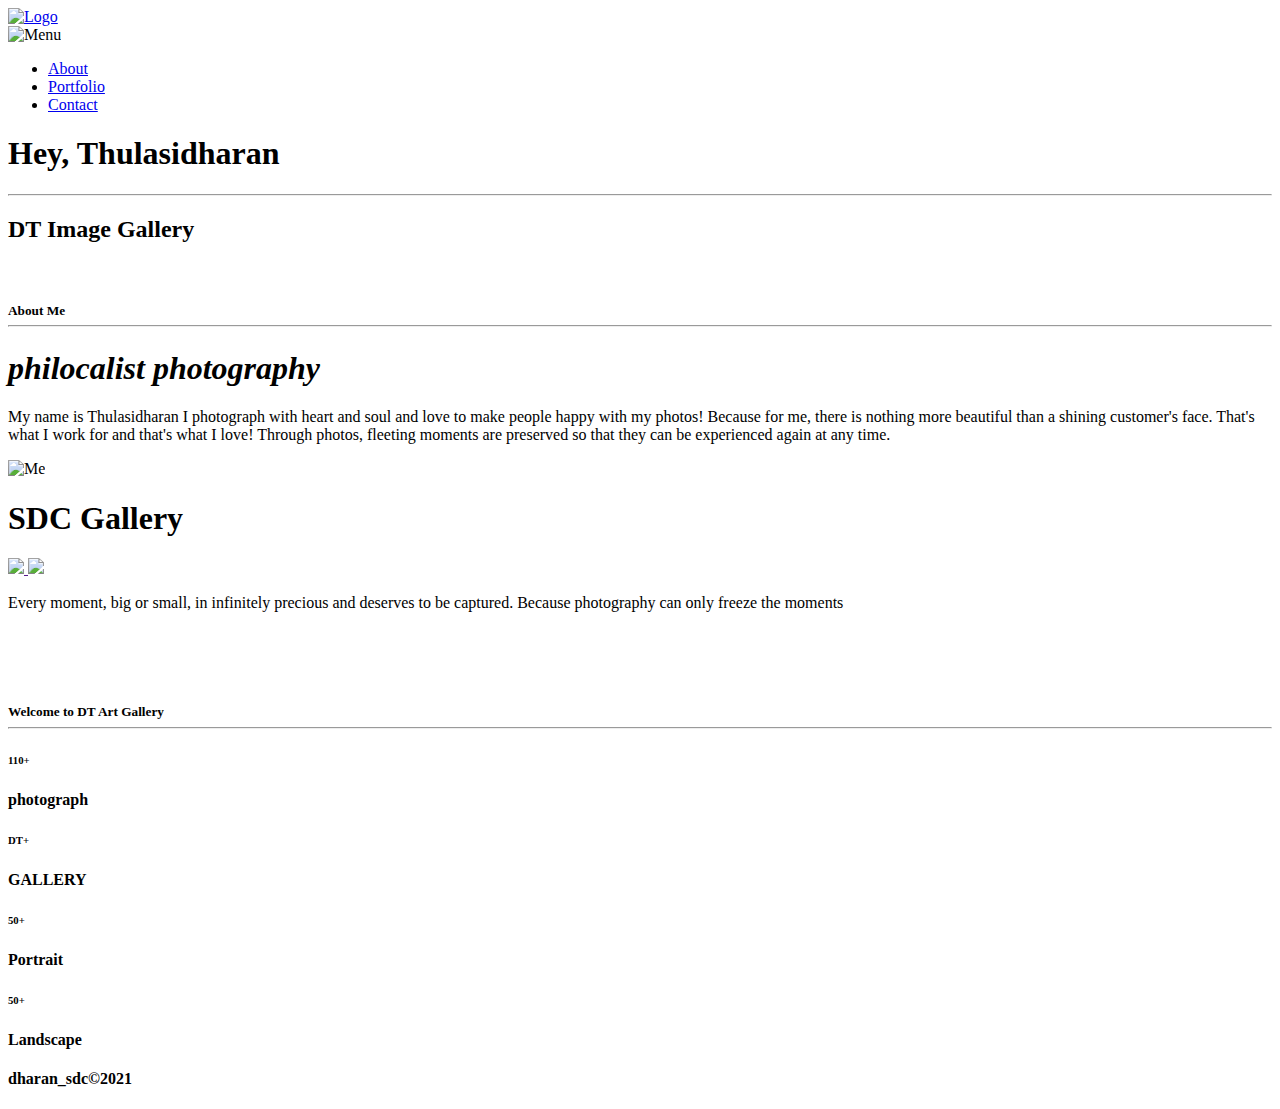
==== index.html @ d00b8825 "index for About" ====
<!-- 
  Author : Elias Abdurrahman
  Date   : March 3 2019

  @codingWithElias
  ---------------------
  youtube.com/codingWithElias
  fb.me/codingWithElias
  t.me/codingWithElias
 -->
<!DOCTYPE html>
<html lang="en">

<head>
  <title>ABOUT ME</title>
  <meta charset="utf-8">
  <meta name="viewport" content="width=device-width, initial-scale=1">
  <meta name="author" content="Elias Abdurrahman">
  <link rel="stylesheet" href="css/style.css">
  <link rel="icon" href="logo.png">
</head>

<body id="body">
  <div class="container">
    <nav class="main-nav" id="mainNav">
      <div class="nav-logo">
        <!-- <h2><a href="#">< YOUR LOGO ></a></h2> -->
        <div class="img-logo">
          <a href="index.html">
            <img src="img/logo.png" alt="Logo">
          </a>
        </div>
        <img src="img/svg/menu.svg" id="mainMenu" alt="Menu">
      </div>
      <ul class="nav-links" id="mainLink">
        <li class="active"><a href="index.html">About</a></li>
        <li><a href="portfolio.html">Portfolio</a></li>
        <li><a href="contact.html">Contact</a></li>
      </ul>
    </nav>

    <header class="main-banner-about">
      <div class="overl"></div>
      <div class="title">
        <h1>Hey, Thulasidharan</h1>
        <hr class="hr">
        <h2>DT Image Gallery</h2>
      </div>
    </header>
    <!-- About  Link-->
    <div id="about"></div><br>
    <section class="main-section-about">
      <h5 class="title-txt">About Me
        <hr>
      </h5>
      <div class="about-me">
        <div class="about">
          <h1><em>philocalist photography</em></h1>
          <p>My name is Thulasidharan I photograph with heart and soul and love to make people happy with my photos!
            Because for me, there is nothing more beautiful than a shining customer's face. That's what I work for and
            that's what I love!
            Through photos, fleeting moments are preserved so that they can be experienced again at any time.</p>
        </div>

        <div class="info">
          <div class="about-info">
            <div class="my-image"></div>
            <img src="img/Picsart_23-08-16_23-15-52-034.jpg" alt="Me" class="me">
          </div>
          <h1>SDC Gallery</h1>
          <div class="social">
            <a href="">
              <img src="img/social/facebook.png">
            </a>
            <!-- <a href="">
              <img src="img/social/twitter.png">
            </a>
            <a href="">
              <img src="img/social/pinterest.png">
            </a> -->
            <a href="">
              <img src="img/social/instagram.png">
            </a>
          </div>
          <p>Every moment, big or small, in infinitely precious and deserves to be captured. Because photography can
            only freeze the moments<!--photos are memories
            - and what could be better than memories?--></p>
        </div>
      </div><br><br><br>
      <h5 class="title-txt">Welcome to DT Art Gallery
        <hr>
      </h5>

      <!-- <div class="list">
        <div class="list-item">
          <h2>Photography</h2>
          <div class="progress-bar">
            <div class="progress-val pv-95">95%</div>
          </div>
        </div>
        <div class="list-item">
          <h2>Photoshop</h2>
          <div class="progress-bar">
            <div class="progress-val pv-90">90%</div>
          </div>
        </div>
        <div class="list-item">
          <h2>Design</h2>
          <div class="progress-bar">
            <div class="progress-val pv-75">75%</div>
          </div>
        </div>
      </div>-->

      <div class="list-two">
        <div class="list-item">
          <h6>110+</h6>
          <h4>photograph</h4>
        </div>

        <div class="list-item">
          <h6>DT+</h6>
          <h4>GALLERY</h4>
        </div>

        <div class="list-item">
          <h6>50+</h6>
          <h4>Portrait</h4>
        </div>

        <div class="list-item">
          <h6>50+</h6>
          <h4>Landscape</h4>
        </div>
      </div>
    </section>
    <div class="some-margin"></div>
    <footer class="main-footer">
      <h4>dharan_sdc&copy;2021</h4>
    </footer>
  </div>
  <script src="js/jquery.min.js"></script>
  <script src="js/app.js"></script>
</body>

</html>
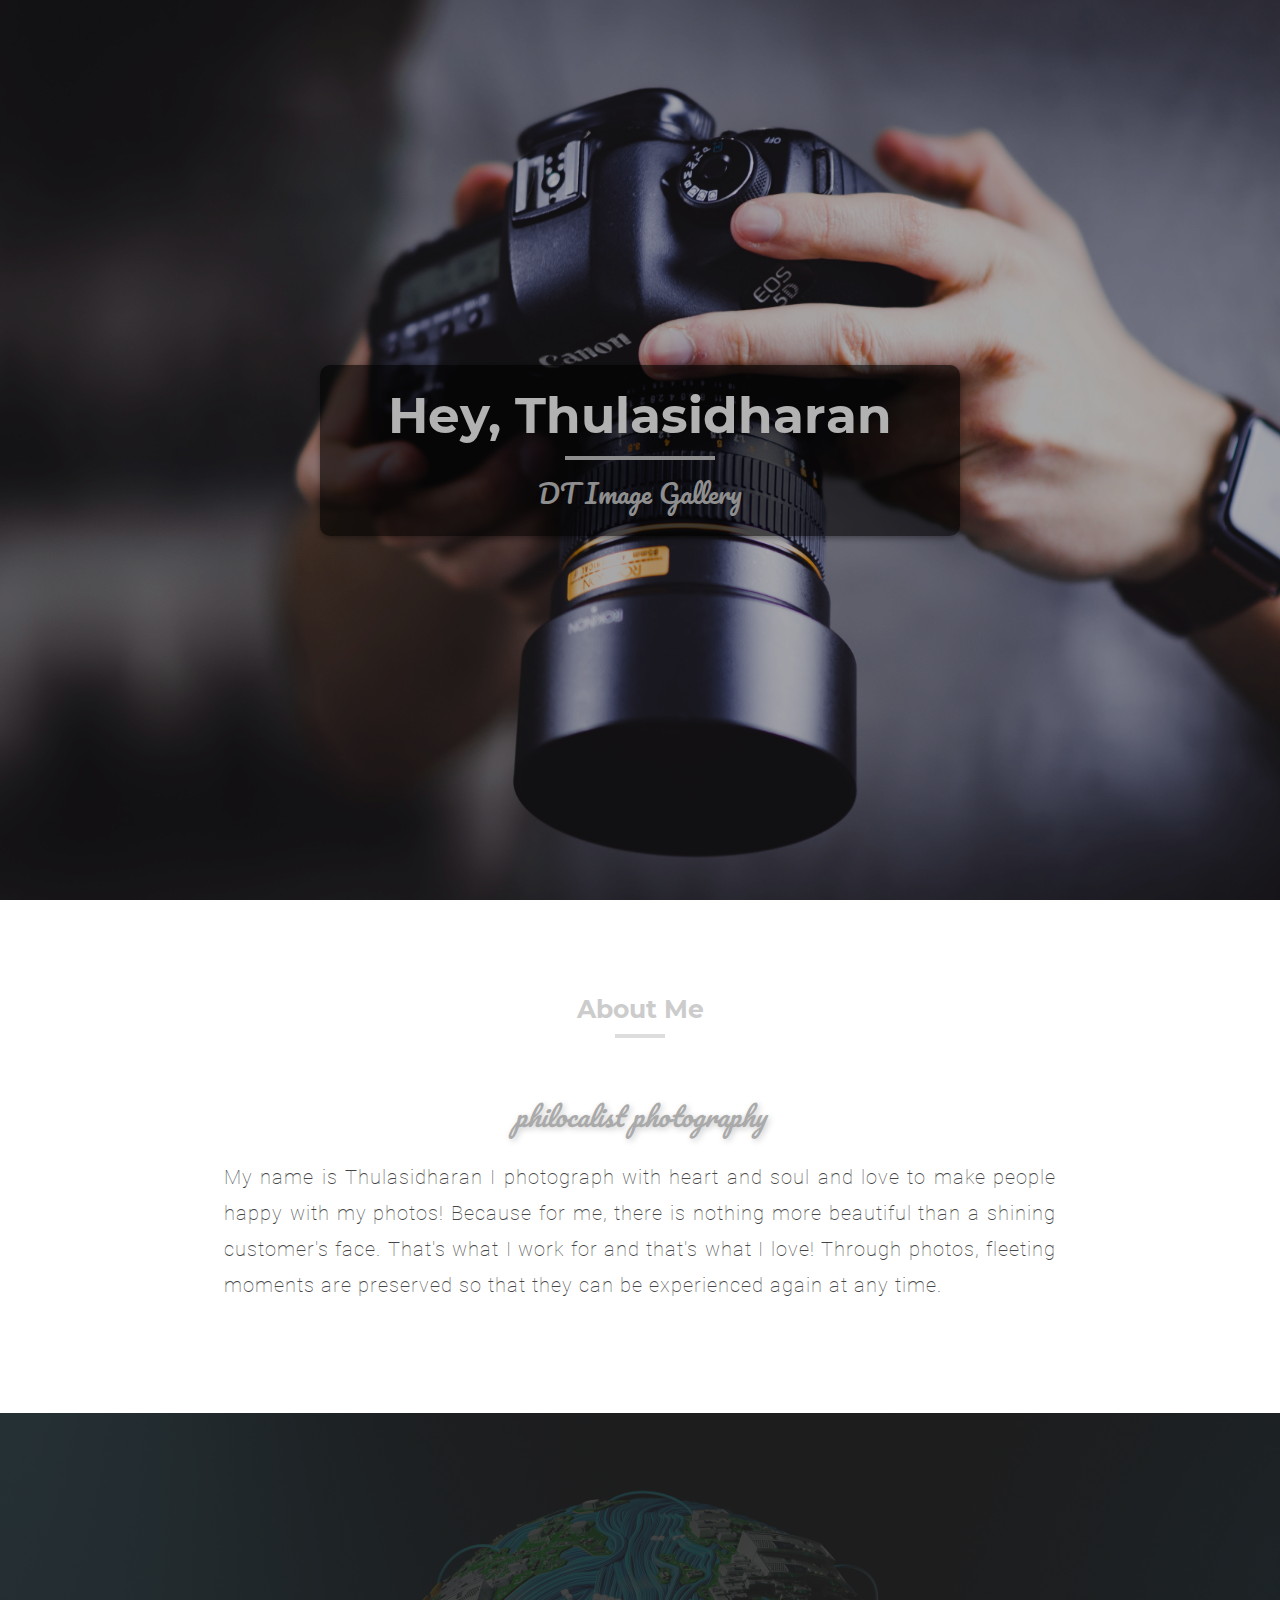
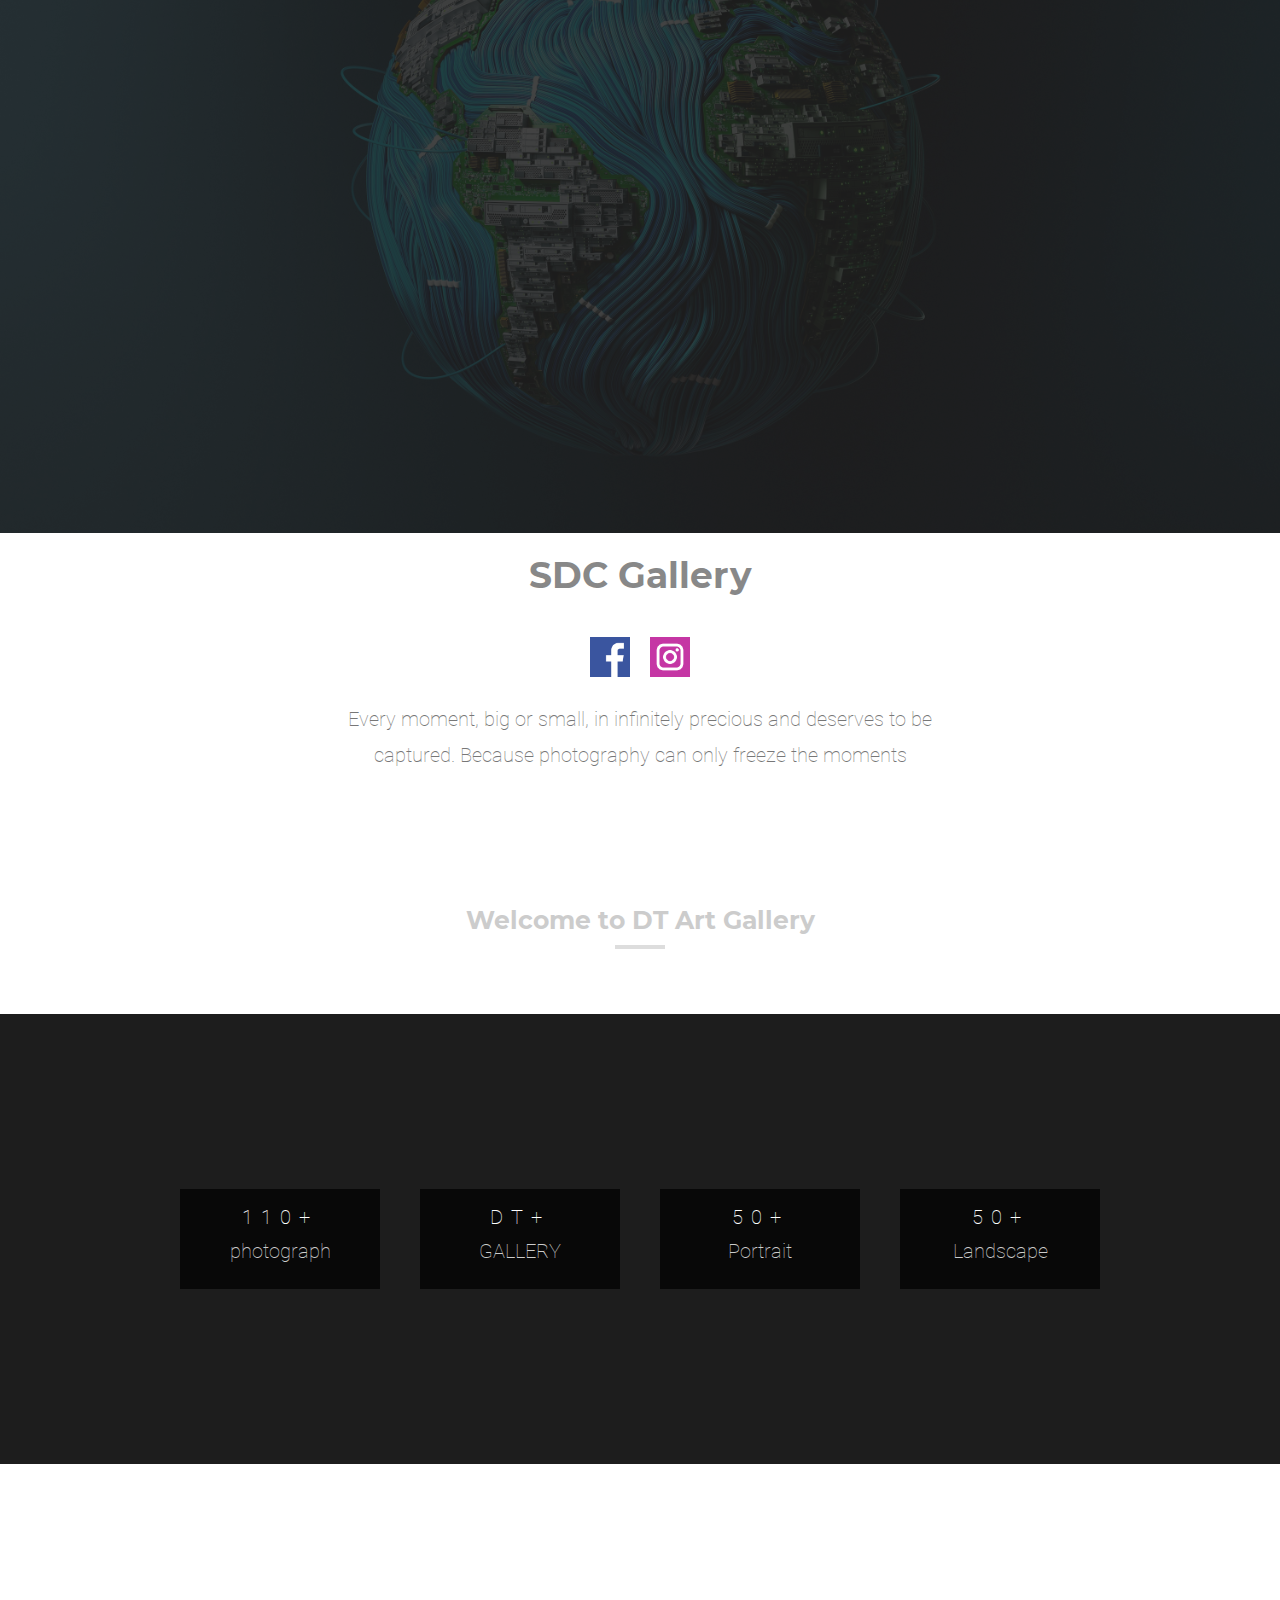
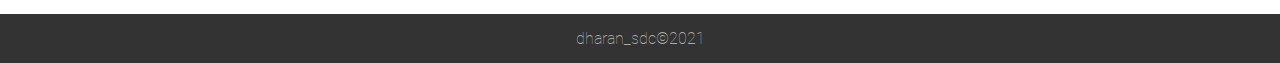
==== commit 19b0e1d5: "Changed something" ====
--- a/index.html
+++ b/index.html
@@ -1,13 +1,3 @@
-<!-- 
-  Author : Elias Abdurrahman
-  Date   : March 3 2019
-
-  @codingWithElias
-  ---------------------
-  youtube.com/codingWithElias
-  fb.me/codingWithElias
-  t.me/codingWithElias
- -->
 <!DOCTYPE html>
 <html lang="en">
 
--- a/css/style.css
+++ b/css/style.css
@@ -0,0 +1,1169 @@
+/*  
+  Author : Elias Abdurrahman
+  Date   : March 3 2019
+
+  @codingWithElias
+  ---------------------
+  youtube.com/codingWithElias
+  fb.me/codingWithElias
+  t.me/codingWithElias
+*/
+
+
+* {
+  padding: 0px;
+  margin: 0px;
+  -webkit-box-sizing: border-box;
+  box-sizing: border-box;
+}
+
+body {
+  padding: 0px;
+  margin: 0px;
+  font-family: 'Roboto', sans-serif;
+}
+
+@font-face {
+  font-family: "Montserrat";
+  src: url("../fonts/custom/Montserrat-Bold.ttf");
+}
+
+@font-face {
+  font-family: "Pacifico";
+  src: url("../fonts/custom/Pacifico-Regular.ttf");
+}
+
+@font-face {
+  font-family: "Roboto";
+  src: url("../fonts/custom/Roboto-Thin.ttf");
+}
+
+
+.main-nav {
+  display: none;
+  width: 100%;
+  position: fixed;
+  top: 0px;
+  background: transparent;
+  color: #eee;
+  z-index: 100;
+}
+
+.main-nav .nav-logo {
+  display: -webkit-box;
+  display: -ms-flexbox;
+  display: flex;
+  -webkit-box-align: center;
+  -ms-flex-align: center;
+  align-items: center;
+}
+
+@media (min-width: 992px) {
+  .main-nav .nav-logo {
+    margin-left: 140px;
+  }
+}
+
+.main-nav .nav-logo .img-logo {
+  -webkit-box-flex: 1;
+  -ms-flex: 1;
+  flex: 1;
+  padding: 5px;
+  padding-left: 15px;
+}
+
+.main-nav .nav-logo .img-logo img {
+  width: 40px;
+  max-height: 40px;
+}
+
+@media (min-width: 992px) {
+  .main-nav .nav-logo .img-logo {
+    padding-left: 5px;
+  }
+}
+
+.main-nav .nav-logo h2 {
+  -webkit-box-flex: 1;
+  -ms-flex: 1;
+  flex: 1;
+  padding: 15px;
+}
+
+.main-nav .nav-logo h2 a {
+  font-size: 20px;
+  font-family: 'Roboto', sans-serif;
+  text-decoration: none;
+  font-weight: 100;
+  color: #555;
+}
+
+.main-nav .nav-logo h2 a:hover {
+  color: #0088FF;
+}
+
+@media (min-width: 992px) {
+  .main-nav .nav-logo h2 a {
+    font-size: 25px;
+    color: #ccc;
+  }
+}
+
+.main-nav .nav-logo #mainMenu {
+  width: 30px;
+  height: 30px;
+  margin: 0px 10px;
+  display: block;
+  cursor: pointer;
+}
+
+.main-nav .nav-logo #mainMenu:hover {
+  opacity: .3;
+}
+
+@media (min-width: 768px) {
+  .main-nav .nav-logo #mainMenu {
+    display: none;
+  }
+}
+
+@media (min-width: 768px) {
+  .main-nav .nav-logo {
+    float: left;
+  }
+}
+
+.main-nav .nav-links {
+  background: #fff;
+  display: none;
+  border-top: 1px solid #eee;
+}
+
+@media (min-width: 992px) {
+  .main-nav .nav-links {
+    margin-right: 100px;
+  }
+}
+
+.main-nav .nav-links li {
+  list-style: none;
+  text-align: center;
+}
+
+.main-nav .nav-links li a {
+  display: block;
+  padding: 17px;
+  text-decoration: none;
+  font-family: 'Montserrat', sans-serif;
+  color: #888;
+  font-size: 13px;
+  text-transform: uppercase;
+  font-weight: 400;
+}
+
+.main-nav .nav-links li a:hover {
+  color: #0088FF;
+}
+
+@media (min-width: 768px) {
+  .main-nav .nav-links li a {
+    display: inline-block;
+    color: #888;
+  }
+}
+
+@media (min-width: 768px) {
+  .main-nav .nav-links li {
+    -webkit-box-sizing: border-box;
+    box-sizing: border-box;
+    display: inline-block;
+  }
+}
+
+@media (min-width: 768px) {
+  .main-nav .nav-links {
+    /* float: right; */
+    display: inline-block;
+    background: transparent;
+  }
+}
+
+.main-nav .active a {
+  color: #0088FF !important;
+}
+
+.on-scroll {
+  background: #fff !important;
+  -webkit-box-shadow: 0 2px 5px 0 rgba(0, 0, 0, 0.2), 0 2px 7px 0 rgba(0, 0, 0, 0.19);
+  box-shadow: 0 2px 5px 0 rgba(0, 0, 0, 0.2), 0 2px 7px 0 rgba(0, 0, 0, 0.19);
+}
+
+.on-scroll .nav-logo h2 a {
+  color: #333;
+}
+
+.on-scroll .nav-logo i {
+  color: #333;
+}
+
+.main-banner-about {
+  display: -webkit-box;
+  display: -ms-flexbox;
+  display: flex;
+  -webkit-box-pack: center;
+  -ms-flex-pack: center;
+  justify-content: center;
+  -webkit-box-orient: vertical;
+  -webkit-box-direction: normal;
+  -ms-flex-direction: column;
+  flex-direction: column;
+  -webkit-box-align: center;
+  -ms-flex-align: center;
+  align-items: center;
+  background: url("../img/home-bg-1.jpg") #1D1D1D;
+  background-size: cover;
+  background-position: center;
+  max-height: 400px;
+  height: 100vh;
+  position: relative;
+}
+
+@media (min-width: 768px) {
+  .main-banner-about {
+    max-height: none;
+    background-attachment: fixed;
+  }
+}
+
+.main-banner-about .title {
+  background: rgba(0, 0, 0, 0.6);
+  padding: 20px 30px;
+  -webkit-box-shadow: 0 2px 5px 0 rgba(0, 0, 0, 0.2), 0 2px 7px 0 rgba(0, 0, 0, 0.19);
+  box-shadow: 0 2px 5px 0 rgba(0, 0, 0, 0.2), 0 2px 7px 0 rgba(0, 0, 0, 0.19);
+  border-radius: 10px;
+  width: 90%;
+}
+
+@media (min-width: 768px) {
+  .main-banner-about .title {
+    width: 60%;
+  }
+}
+
+@media (min-width: 992px) {
+  .main-banner-about .title {
+    width: 50%;
+  }
+}
+
+.main-banner-about .title hr {
+  border: 2px solid #ccc;
+  width: 150px;
+  margin: 10px auto;
+}
+
+.main-banner-about h1 {
+  font-family: 'Montserrat', sans-serif;
+  color: #fff;
+  font-size: 30px;
+  text-align: center;
+  font-weight: 700;
+}
+
+@media (min-width: 768px) {
+  .main-banner-about h1 {
+    font-size: 50px;
+  }
+}
+
+.main-banner-about h2 {
+  font-family: 'Pacifico', cursive;
+  color: #ccc;
+  text-align: center;
+  font-size: 22px;
+  font-weight: 300;
+}
+
+@media (min-width: 768px) {
+  .main-banner-about h2 {
+    font-size: 26px;
+  }
+}
+
+.main-banner-about .overl {
+  position: absolute;
+  left: 0;
+  right: 0;
+  bottom: 0;
+  width: 100%;
+  height: 100%;
+  background: #000;
+  opacity: .3;
+}
+
+.main-section-about::after {
+  content: "";
+  clear: both;
+  display: block;
+}
+
+.main-section-about .title-txt {
+  margin-top: 10px;
+  font-family: 'Montserrat', sans-serif;
+  color: #ccc;
+  font-size: 25px;
+  text-align: center;
+  padding: 15px;
+  margin-top: 60px;
+  font-weight: 700px;
+}
+
+.main-section-about .title-txt hr {
+  border: 2px solid #ddd;
+  width: 50px;
+  margin: 10px auto;
+}
+
+.main-section-about .about {
+  padding: 20px 0px;
+  padding-bottom: 100px;
+}
+
+.main-section-about .about h1 {
+  font-family: 'Pacifico', cursive;
+  text-shadow: 2px 2px 6px #ccc;
+  color: #aaa;
+  font-size: 26px;
+  text-align: center;
+  font-style: italic;
+  width: 90%;
+  margin: 0px auto;
+  padding: 10px 5px;
+  font-weight: 100;
+}
+
+.main-section-about .about p {
+  width: 90%;
+  margin: 0px auto;
+  font-size: 20px;
+  line-height: 1.8em;
+  font-family: 'Roboto', sans-serif;
+  color: #444;
+  padding: 10px 5%;
+  font-weight: 100;
+}
+
+@media (min-width: 768px) {
+  .main-section-about .about p {
+    text-align: justify;
+    letter-spacing: 1px;
+  }
+}
+
+@media (min-width: 992px) {
+  .main-section-about .about p {
+    width: 75%;
+  }
+}
+
+.main-section-about .info .about-info {
+  width: 100%;
+  background: #222;
+  position: relative;
+}
+
+.main-section-about .info .my-image {
+  background: url("../img/techWorld.jpg") #eee;
+  background-size: cover;
+  background-position: center;
+  width: 100%;
+  min-height: 400px;
+  opacity: 1;
+}
+
+@media (min-width: 768px) {
+  .main-section-about .info .my-image {
+    max-height: none;
+    height: 70vh;
+  }
+}
+
+@media (min-width: 992px) {
+  .main-section-about .info .my-image {
+    opacity: .15;
+    max-height: none;
+    height: 80vh;
+  }
+}
+
+.main-section-about .info .me {
+  display: none;
+  width: 400px;
+  height: 400px;
+  position: absolute;
+  top: 50%;
+  left: 50%;
+  -webkit-transform: translate(-50%, -50%);
+  -ms-transform: translate(-50%, -50%);
+  transform: translate(-50%, -50%);
+  border-radius: 50%;
+}
+
+@media (min-width: 992px) {
+  .main-section-about .info .me {
+    display: block;
+  }
+}
+
+.main-section-about .info h1 {
+  font-family: 'Montserrat', sans-serif;
+  color: #888;
+  font-size: 36px;
+  font-weight: 700;
+  text-align: center;
+  padding: 20px 5px;
+}
+
+.main-section-about .info p {
+  text-align: center;
+  width: 90%;
+  margin: 0px auto;
+  font-size: 20px;
+  line-height: 1.8em;
+  font-family: 'Roboto', sans-serif;
+  color: #777;
+  padding: 0px 5%;
+}
+
+@media (min-width: 768px) {
+  .main-section-about .info p {
+    width: 760px;
+  }
+}
+
+.main-section-about .info .social {
+  display: -webkit-box;
+  display: -ms-flexbox;
+  display: flex;
+  -webkit-box-pack: center;
+  -ms-flex-pack: center;
+  justify-content: center;
+  margin: 20px 0px;
+}
+
+.main-section-about .info .social a {
+  display: block;
+  text-decoration: none;
+  margin: 0px 10px;
+  background: #fff;
+}
+
+.main-section-about .info .social a img {
+  width: 40px;
+}
+
+.main-section-about .info .social a:hover {
+  opacity: .7;
+  -webkit-transform: scale(1.1);
+  -ms-transform: scale(1.1);
+  transform: scale(1.1);
+}
+
+.main-section-about .list {
+  display: -webkit-box;
+  display: -ms-flexbox;
+  display: flex;
+  -webkit-box-orient: vertical;
+  -webkit-box-direction: normal;
+  -ms-flex-direction: column;
+  flex-direction: column;
+}
+
+.main-section-about .list .list-item {
+  margin: 20px 0px;
+}
+
+@media (min-width: 992px) {
+  .main-section-about .list .list-item {
+    width: 80%;
+    margin: 20px auto;
+  }
+}
+
+
+
+.main-section-about .list .list-item h2 {
+  color: #555;
+  padding: 10px 0px;
+  width: 90%;
+  margin: 0px auto;
+  font-family: 'Roboto', sans-serif;
+  font-weight: 100;
+  letter-spacing: 8px;
+  font-size: 17px;
+  font-weight: 200;
+}
+
+.main-section-about .list .list-item .progress-bar {
+  width: 90%;
+  height: 30px;
+  background: #F1F1F1;
+  margin: 0px auto;
+}
+
+.main-section-about .list .list-item .progress-bar .progress-val {
+  background: #777;
+  height: 100%;
+  line-height: 30px;
+  text-align: center;
+  color: #eee;
+  font-family: 'Roboto', sans-serif;
+  font-weight: 300;
+}
+
+.main-section-about .list .list-item .progress-bar .pv-25 {
+  width: 25%;
+}
+
+.main-section-about .list .list-item .progress-bar .pv-50 {
+  width: 50%;
+}
+
+.main-section-about .list .list-item .progress-bar .pv-75 {
+  width: 75%;
+}
+
+.main-section-about .list .list-item .progress-bar .pv-80 {
+  width: 80%;
+}
+
+.main-section-about .list .list-item .progress-bar .pv-85 {
+  width: 85%;
+}
+
+.main-section-about .list .list-item .progress-bar .pv-90 {
+  width: 90%;
+}
+
+.main-section-about .list .list-item .progress-bar .pv-95 {
+  width: 95%;
+}
+
+.main-section-about .list .list-item .progress-bar .pv-99 {
+  width: 99%;
+}
+
+.main-section-about .list-two {
+  background: url("../img/Picsart_23-10-15_18-58-16-641-01.jpeg") #1D1D1D;
+  background-size: cover;
+  background-position: center;
+  width: 100%;
+  min-height: 400px;
+  padding: 10px 0px;
+  margin: 40px 0px;
+}
+
+@media (min-width: 768px) {
+  .main-section-about .list-two {
+    max-height: none;
+    height: 50vh;
+    display: -webkit-box;
+    display: -ms-flexbox;
+    display: flex;
+    -ms-flex-wrap: wrap;
+    flex-wrap: wrap;
+    -webkit-box-pack: center;
+    -ms-flex-pack: center;
+    justify-content: center;
+    -webkit-box-align: center;
+    -ms-flex-align: center;
+    align-items: center;
+    background-attachment: fixed;
+  }
+}
+
+.main-section-about .list-two .list-item {
+  background: rgba(0, 0, 0, 0.7);
+  text-align: center;
+  width: 200px;
+  height: 100px;
+  margin: 60px auto;
+  display: -webkit-box;
+  display: -ms-flexbox;
+  display: flex;
+  -webkit-box-pack: center;
+  -ms-flex-pack: center;
+  justify-content: center;
+  -webkit-box-align: center;
+  -ms-flex-align: center;
+  align-items: center;
+  -webkit-box-orient: vertical;
+  -webkit-box-direction: normal;
+  -ms-flex-direction: column;
+  flex-direction: column;
+}
+
+@media (min-width: 768px) {
+  .main-section-about .list-two .list-item {
+    width: 30%;
+    margin: 5% 10%;
+  }
+}
+
+@media (min-width: 992px) {
+  .main-section-about .list-two .list-item {
+    width: 200px;
+    margin: 20px;
+  }
+}
+
+.main-section-about .list-two .list-item h6 {
+  color: #fff;
+  font-family: 'Roboto', sans-serif;
+  font-weight: 100;
+  letter-spacing: 8px;
+  font-size: 20px;
+}
+
+.main-section-about .list-two .list-item h4 {
+  color: #ccc;
+  font-family: 'Roboto', sans-serif;
+  font-weight: 400;
+  font-size: 20px;
+  padding: 10px 0px;
+}
+
+.some-margin {
+  margin-top: 150px;
+}
+
+.main-banner-contact {
+  display: -webkit-box;
+  display: -ms-flexbox;
+  display: flex;
+  -webkit-box-pack: center;
+  -ms-flex-pack: center;
+  justify-content: center;
+  -webkit-box-orient: vertical;
+  -webkit-box-direction: normal;
+  -ms-flex-direction: column;
+  flex-direction: column;
+  -webkit-box-align: center;
+  -ms-flex-align: center;
+  align-items: center;
+  background: url("../img/Polish_20230705_202433413.jpg") #1D1D1D;
+  background-size: cover;
+  background-position: bottom;
+  max-height: 400px;
+  height: 50vh;
+  position: relative;
+}
+
+@media (min-width: 768px) {
+  .main-banner-contact {
+    max-height: none;
+    background-attachment: fixed;
+  }
+}
+
+.main-banner-contact .title {
+  background: rgba(0, 0, 0, 0.6);
+  padding: 20px 30px;
+  -webkit-box-shadow: 0 2px 5px 0 rgba(0, 0, 0, 0.2), 0 2px 7px 0 rgba(0, 0, 0, 0.19);
+  box-shadow: 0 2px 5px 0 rgba(0, 0, 0, 0.2), 0 2px 7px 0 rgba(0, 0, 0, 0.19);
+  border-radius: 10px;
+  z-index: 2;
+  width: 90%;
+}
+
+@media (min-width: 768px) {
+  .main-banner-contact .title {
+    width: 60%;
+  }
+}
+
+@media (min-width: 992px) {
+  .main-banner-contact .title {
+    width: 40%;
+  }
+}
+
+.main-banner-contact .title hr {
+  border: 2px solid #ccc;
+  width: 150px;
+  margin: 10px auto;
+}
+
+.main-banner-contact h1 {
+  font-family: 'Montserrat', sans-serif;
+  color: #aaa;
+  text-align: center;
+  font-weight: 400;
+  font-size: 40px;
+}
+
+@media (min-width: 768px) {
+  .main-banner-contact h1 {
+    font-size: 50px;
+    font-weight: 700;
+  }
+}
+
+.main-banner-contact .overl {
+  position: absolute;
+  left: 0;
+  right: 0;
+  bottom: 0;
+  width: 100%;
+  height: 100%;
+  background: #000;
+  opacity: .2;
+}
+
+.main-section .p-desc {
+  color: #444;
+  text-align: center;
+  font-size: 17px;
+  line-height: 2em;
+  font-family: 'Roboto', sans-serif;
+  font-weight: 200;
+  padding: 0px 5%;
+}
+
+.main-section .contact {
+  width: 90%;
+  margin: 40px auto;
+}
+
+.main-section .contact .address {
+  display: -webkit-box;
+  display: -ms-flexbox;
+  display: flex;
+  text-align: center;
+  -webkit-box-orient: vertical;
+  -webkit-box-direction: normal;
+  -ms-flex-direction: column;
+  flex-direction: column;
+  margin: 100px 0px;
+}
+
+@media (min-width: 992px) {
+  .main-section .contact .address {
+    -webkit-box-orient: horizontal;
+    -webkit-box-direction: normal;
+    -ms-flex-direction: row;
+    flex-direction: row;
+    -webkit-box-pack: center;
+    -ms-flex-pack: center;
+    justify-content: center;
+    -webkit-box-align: center;
+    -ms-flex-align: center;
+    align-items: center;
+  }
+}
+
+.main-section .contact .address .address-link {
+  margin: 15px 0px;
+}
+
+@media (min-width: 992px) {
+  .main-section .contact .address .address-link {
+    width: 300px;
+  }
+}
+
+.main-section .contact .address .address-link img {
+  width: 40px;
+}
+
+.main-section .contact .address .address-link h3 {
+  font-family: 'Roboto', sans-serif;
+  font-weight: 300;
+  color: #777;
+  font-size: 17px;
+  text-align: center;
+  padding: 20px 5px;
+}
+
+.main-section .contact form {
+  display: block;
+  margin-bottom: 200px;
+}
+
+@media (min-width: 992px) {
+  .main-section .contact form {
+    width: 800px;
+    margin: 60px auto;
+    margin-bottom: 200px;
+  }
+}
+
+.main-section .contact .row {
+  margin: 10px 0px;
+}
+
+.main-section .contact .row input {
+  display: block;
+  width: 100%;
+  padding: 12px;
+  border: 1px solid #ccc;
+  border-radius: 4px;
+  font-size: 16px;
+  color: #888;
+  outline-color: #000;
+  font-family: 'Roboto', sans-serif;
+  font-weight: 300;
+}
+
+.main-section .contact .row textarea {
+  display: block;
+  width: 100%;
+  height: 300px;
+  padding: 12px;
+  border: 1px solid #ccc;
+  border-radius: 4px;
+  resize: none;
+  font-size: 17px;
+  color: #888;
+  outline-color: #000;
+  font-family: 'Roboto', sans-serif;
+  font-weight: 300;
+}
+
+.main-section .contact .row label {
+  display: block;
+  font-size: 17px;
+  line-height: 1.8em;
+  font-family: 'Roboto', sans-serif;
+  font-weight: 300;
+  text-align: justify;
+  color: #777;
+  padding: 10px 5px;
+  font-weight: bold;
+}
+
+.main-section .contact .row button {
+  background-color: #008CBA;
+  color: white;
+  padding: 12px 20px;
+  border: none;
+  border-radius: 4px;
+  cursor: pointer;
+  float: right;
+  font-family: 'Roboto', sans-serif;
+  font-weight: 300;
+}
+
+.main-section .contact .row button:hover {
+  opacity: .7;
+}
+
+.main-section .social {
+  display: -webkit-box;
+  display: -ms-flexbox;
+  display: flex;
+  -webkit-box-pack: center;
+  -ms-flex-pack: center;
+  justify-content: center;
+  margin: 20px 0px;
+}
+
+.main-section .social a {
+  display: block;
+  text-decoration: none;
+  margin: 0px 10px;
+}
+
+.main-section .social a img {
+  width: 40px;
+}
+
+.main-section .social a:hover {
+  opacity: .7;
+  -webkit-transform: scale(1.1);
+  -ms-transform: scale(1.1);
+  transform: scale(1.1);
+}
+
+.main-banner-pot {
+  display: -webkit-box;
+  display: -ms-flexbox;
+  display: flex;
+  -webkit-box-pack: center;
+  -ms-flex-pack: center;
+  justify-content: center;
+  -webkit-box-orient: vertical;
+  -webkit-box-direction: normal;
+  -ms-flex-direction: column;
+  flex-direction: column;
+  -webkit-box-align: center;
+  -ms-flex-align: center;
+  align-items: center;
+  background: url("../img/20240515_121727-01.jpeg") #aeadad;
+  background-size: cover;
+  background-position: bottom;
+  max-height: 400px;
+  height: 50vh;
+  position: relative;
+}
+
+@media (min-width: 768px) {
+  .main-banner-pot {
+    max-height: none;
+    background-attachment: fixed;
+  }
+}
+
+.main-banner-pot .title {
+  background: rgba(0, 0, 0, 0.6);
+  padding: 20px 30px;
+  -webkit-box-shadow: 0 2px 5px 0 rgba(0, 0, 0, 0.2), 0 2px 7px 0 rgba(0, 0, 0, 0.19);
+  box-shadow: 0 2px 5px 0 rgba(0, 0, 0, 0.2), 0 2px 7px 0 rgba(0, 0, 0, 0.19);
+  border-radius: 10px;
+  z-index: 2;
+  width: 90%;
+}
+
+@media (min-width: 768px) {
+  .main-banner-pot .title {
+    width: 60%;
+  }
+}
+
+@media (min-width: 992px) {
+  .main-banner-pot .title {
+    width: 40%;
+  }
+}
+
+.main-banner-pot .title hr {
+  border: 2px solid #ccc;
+  width: 150px;
+  margin: 10px auto;
+}
+
+.main-banner-pot h1 {
+  font-family: 'Montserrat', sans-serif;
+  color: #aaa;
+  text-align: center;
+  font-weight: 400;
+  font-size: 40px;
+}
+
+@media (min-width: 768px) {
+  .main-banner-pot h1 {
+    font-size: 50px;
+    font-weight: 700;
+  }
+}
+
+.main-banner-pot .overl {
+  position: absolute;
+  left: 0;
+  right: 0;
+  bottom: 0;
+  width: 100%;
+  height: 100%;
+  background: #000;
+  opacity: .2;
+}
+
+.main-section-pot::after {
+  content: "";
+  clear: both;
+  display: block;
+}
+
+.main-section-pot .title-txt {
+  margin-top: 10px;
+  font-family: 'Montserrat', sans-serif;
+  color: #ccc;
+  font-size: 25px;
+  text-align: center;
+  padding: 15px;
+  margin-top: 60px;
+  font-weight: 700px;
+}
+
+.main-section-pot .title-txt hr {
+  border: 2px solid #ddd;
+  width: 50px;
+  margin: 10px auto;
+}
+
+.main-section-pot .p-desc {
+  width: 90%;
+  margin: 0px auto;
+  font-size: 20px;
+  line-height: 1.8em;
+  font-family: 'Roboto', sans-serif;
+  color: #444;
+  padding: 10px 5%;
+  font-weight: 100;
+  text-align: center;
+}
+
+@media (min-width: 768px) {
+  .main-section-pot .p-desc {
+    width: 600px;
+  }
+}
+
+.main-section-pot .info .my-image {
+  background: url("../img/3.jpg") #1D1D1D;
+  background-size: cover;
+  background-position: center;
+  width: 100%;
+  min-height: 400px;
+}
+
+@media (min-width: 768px) {
+  .main-section-pot .info .my-image {
+    max-height: none;
+    height: 50vh;
+    background-attachment: fixed;
+  }
+}
+
+@media (min-width: 992px) {
+  .main-section-pot .info .my-image {
+    max-height: none;
+    height: 80vh;
+  }
+}
+
+.main-section-pot .portfolio {
+  width: 90%;
+  margin: 40px auto;
+}
+
+.main-section-pot .portfolio .portfolio-filter {
+  display: -webkit-box;
+  display: -ms-flexbox;
+  display: flex;
+  -ms-flex-wrap: wrap;
+  flex-wrap: wrap;
+  -webkit-box-pack: center;
+  -ms-flex-pack: center;
+  justify-content: center;
+  margin: 30px 0px;
+}
+
+.main-section-pot .portfolio .portfolio-filter li {
+  margin: 5px;
+  list-style: none;
+  padding: 10px 20px;
+  -webkit-box-shadow: 0 2px 5px 0 rgba(0, 0, 0, 0.2), 0 2px 7px 0 rgba(0, 0, 0, 0.19);
+  box-shadow: 0 2px 5px 0 rgba(0, 0, 0, 0.2), 0 2px 7px 0 rgba(0, 0, 0, 0.19);
+  font-family: 'Roboto', sans-serif;
+  font-weight: 300;
+  color: #999;
+  cursor: pointer;
+  -webkit-transition: background 500ms;
+  -o-transition: background 500ms;
+  transition: background 500ms;
+}
+
+.main-section-pot .portfolio .portfolio-filter li:hover {
+  background: #0088FF;
+  color: #fff;
+}
+
+.main-section-pot .portfolio .portfolio-filter .active-pf {
+  background: #0088FF;
+  color: #fff;
+}
+
+.main-section-pot .portfolio .button-see-more {
+  display: block;
+  width: 100%;
+  background-color: #0088FF;
+  color: #fff;
+  padding: 12px 20px;
+  margin: 20px 0px;
+  border: none;
+  outline: none;
+  border-radius: 4px;
+  font-family: 'Roboto', sans-serif;
+  font-weight: 300;
+  cursor: pointer;
+  outline-color: #555;
+  -webkit-transition: opacity 500ms;
+  -o-transition: opacity 500ms;
+  transition: opacity 500ms;
+}
+
+@media (min-width: 992px) {
+  .main-section-pot .portfolio .button-see-more {
+    width: 400px;
+    margin: 30px auto;
+  }
+}
+
+.main-section-pot .portfolio .button-see-more:hover {
+  opacity: .7;
+}
+
+.gallery {
+  display: -webkit-box;
+  display: -ms-flexbox;
+  display: grid;
+  grid-template-columns: 1fr 1fr 1fr;
+  -ms-flex-wrap: wrap;
+  /* display: inline-g; */
+  /* flex-wrap: wrap; */
+  min-height: 300px;
+}
+
+.gallery a {
+  display: block;
+  -ms-flex-preferred-size: 100%;
+  flex-basis: 100%;
+  padding: 5px;
+}
+
+@media (min-width: 768px) {
+  .gallery a {
+    -ms-flex-preferred-size: 50%;
+    flex-basis: 50%;
+  }
+}
+
+.gallery a img {
+  width: 100%;
+}
+
+/*for links*/
+.slbCaption {
+  font-family: Verdana, sans-serif;
+  font-size: 20px;
+  padding: 15px;
+  font-weight: 100;
+}
+
+.slbCaption a {
+  text-decoration: none;
+  color: #eee;
+  font-family: Verdana, sans-serif;
+  font-size: 20px;
+  font-weight: 100;
+  cursor: pointer;
+}
+
+.slbCaption a:hover {
+  color: #0088FF;
+}
+
+.main-footer {
+  margin-top: 100px;
+  width: 100%;
+  background: #333;
+  padding: 15px;
+}
+
+.main-footer h4 {
+  text-align: center;
+  color: #aaa;
+  font-family: 'Roboto', sans-serif;
+  font-weight: 200;
+}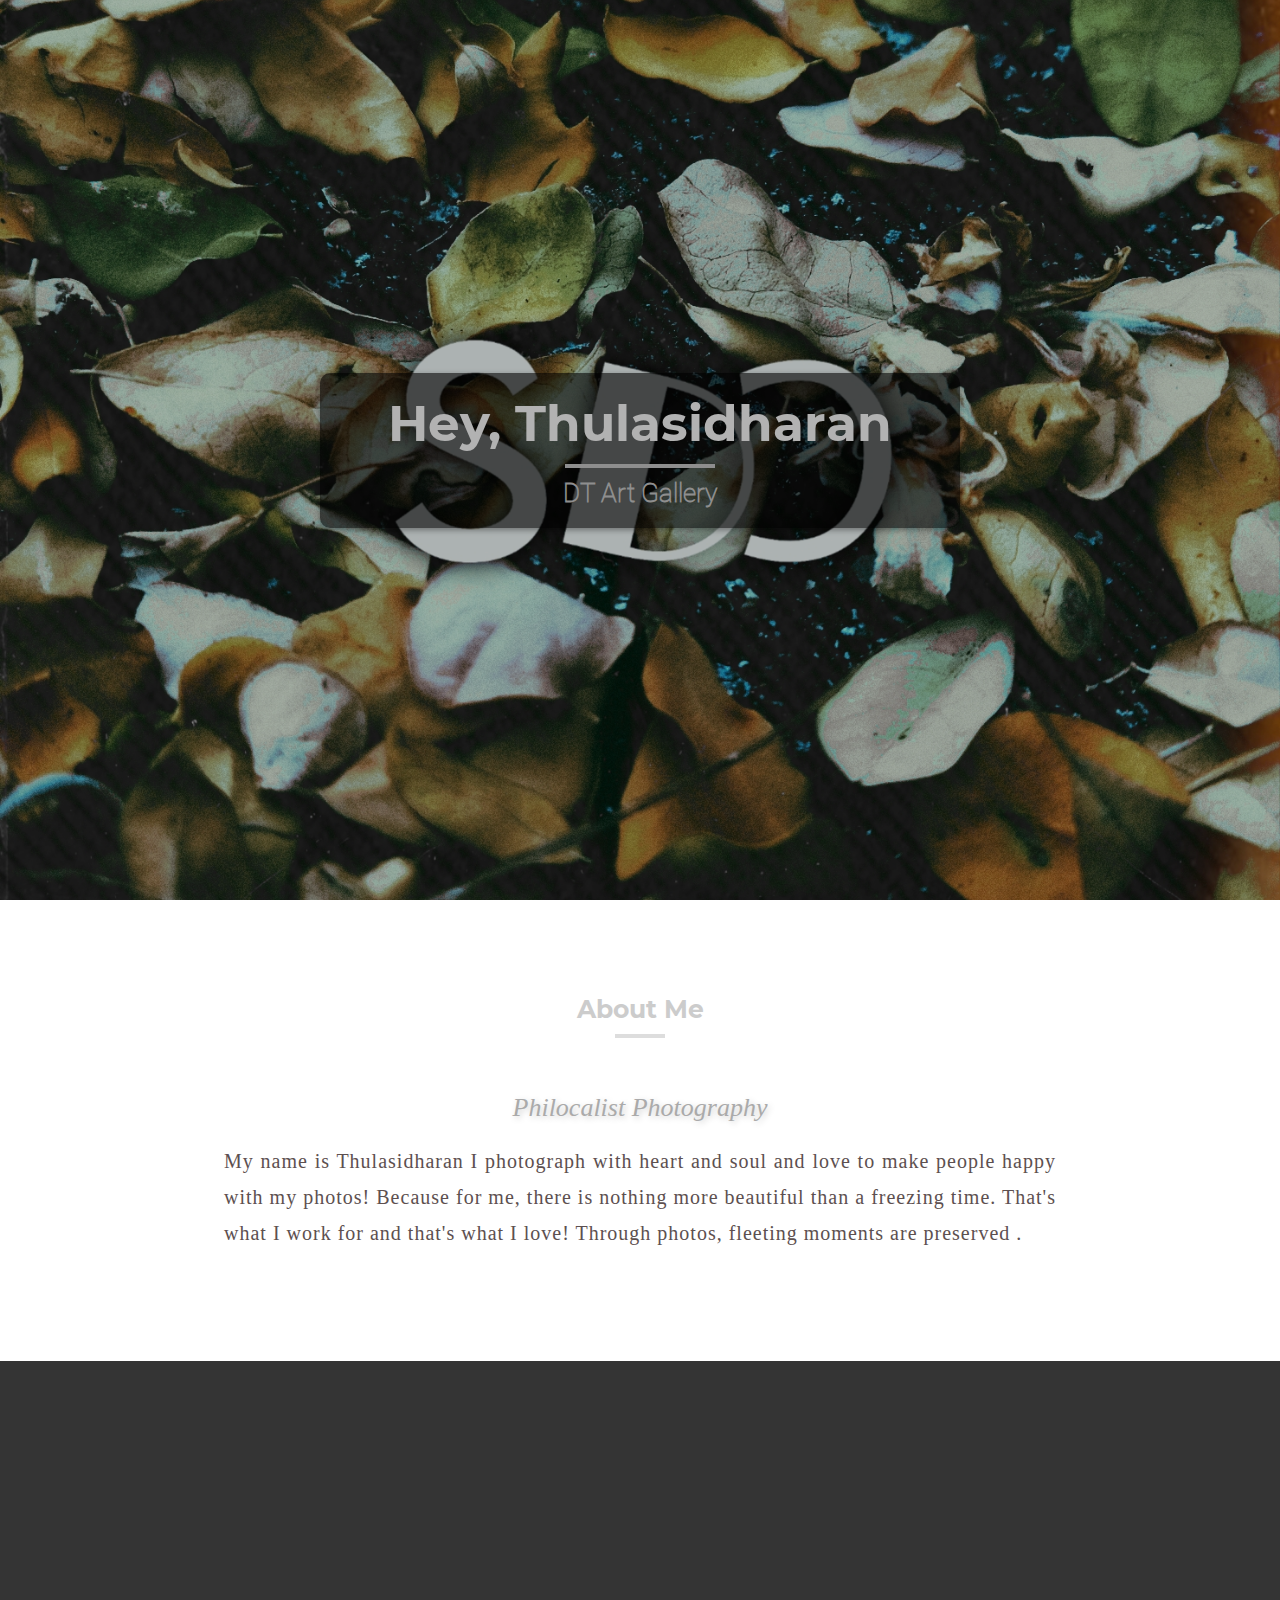
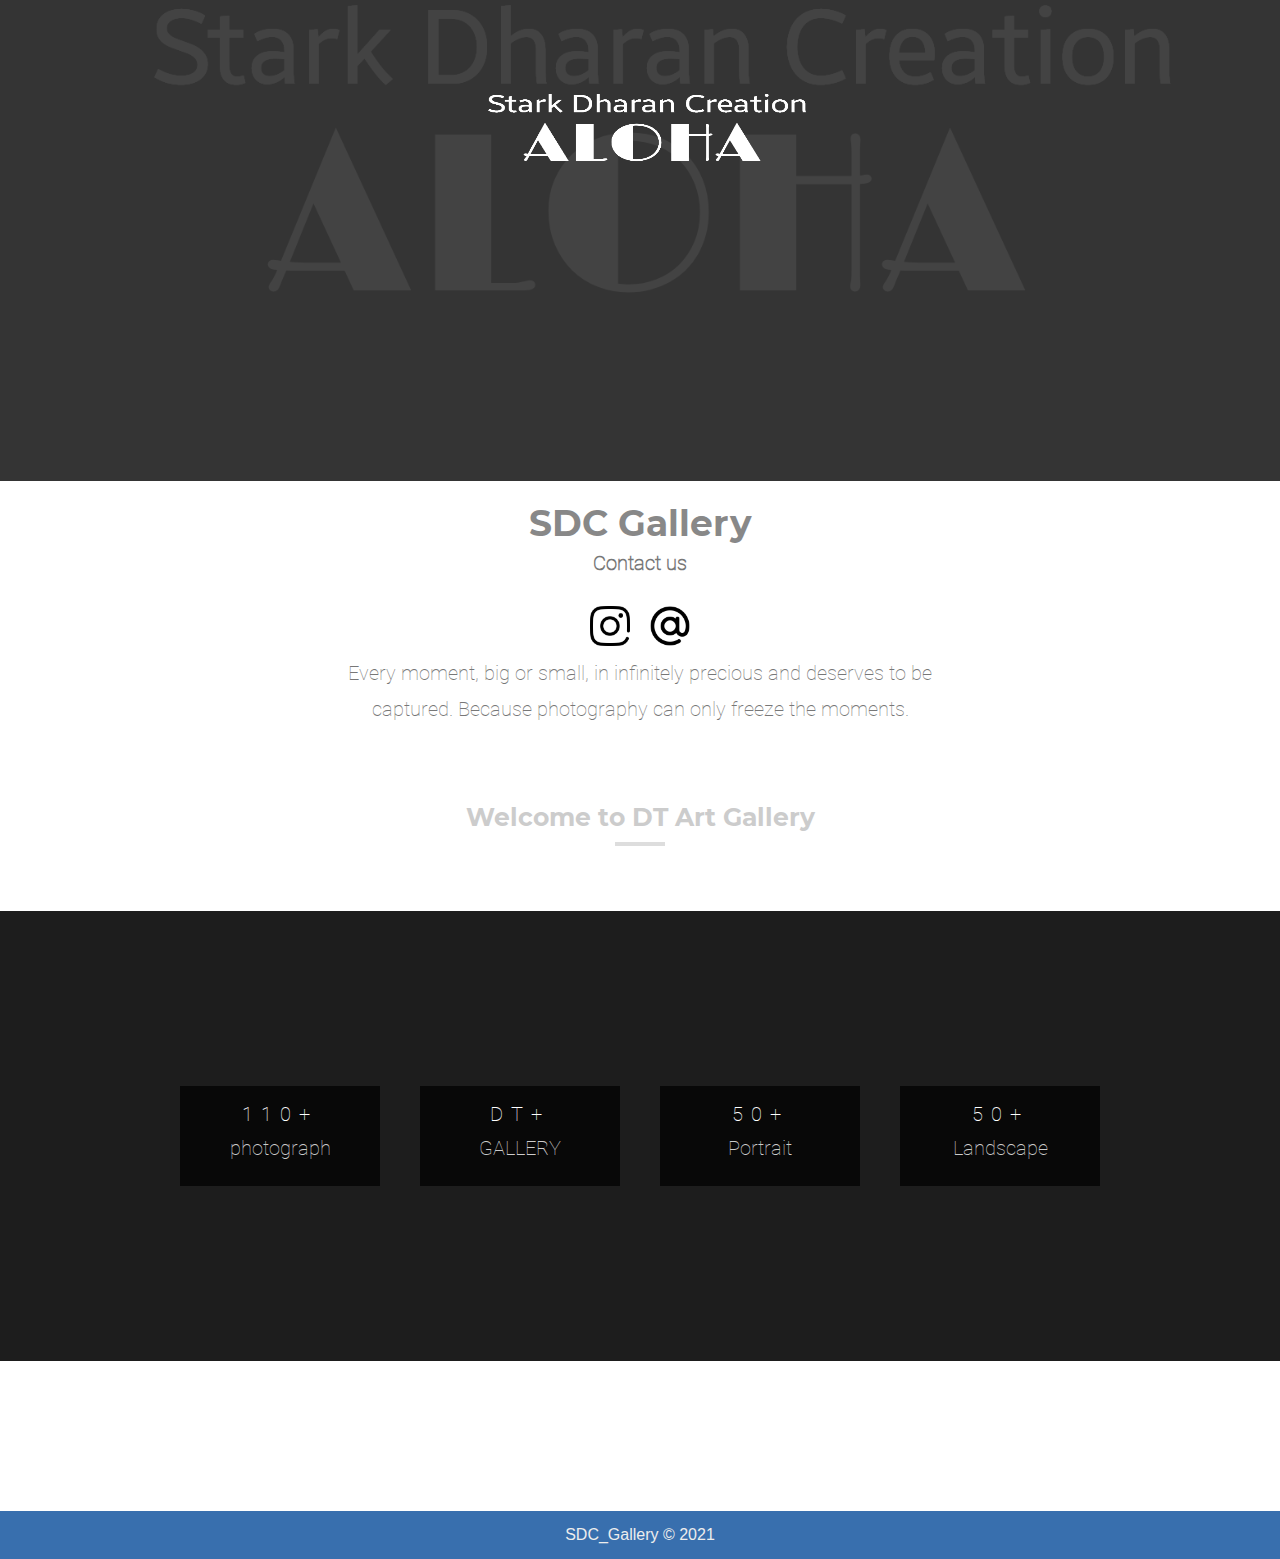
==== commit ad790f6c: "Final the output 16/24" ====
--- a/index.html
+++ b/index.html
@@ -2,131 +2,144 @@
 <html lang="en">
 
 <head>
-  <title>ABOUT ME</title>
+  <title>DTGallery</title>
   <meta charset="utf-8">
   <meta name="viewport" content="width=device-width, initial-scale=1">
   <meta name="author" content="Elias Abdurrahman">
   <link rel="stylesheet" href="css/style.css">
-  <link rel="icon" href="logo.png">
+  <link rel="icon" href="img/1234-removebg-preview.png">
 </head>
 
 <body id="body">
+
   <div class="container">
     <nav class="main-nav" id="mainNav">
+
       <div class="nav-logo">
         <!-- <h2><a href="#">< YOUR LOGO ></a></h2> -->
         <div class="img-logo">
           <a href="index.html">
-            <img src="img/logo.png" alt="Logo">
+            <img src="img/1234-removebg-preview.png" alt="Logo">
           </a>
         </div>
         <img src="img/svg/menu.svg" id="mainMenu" alt="Menu">
       </div>
+
       <ul class="nav-links" id="mainLink">
-        <li class="active"><a href="index.html">About</a></li>
-        <li><a href="portfolio.html">Portfolio</a></li>
-        <li><a href="contact.html">Contact</a></li>
+
+        <li class="active"><a href="index.html">Home</a></li>
+        <li><a href="portfolio.html">GalleryOne</a></li>
+        <!-- <li><a href="contact.html">Contact</a></li> -->
       </ul>
+
     </nav>
 
     <header class="main-banner-about">
+
       <div class="overl"></div>
+
       <div class="title">
+
         <h1>Hey, Thulasidharan</h1>
         <hr class="hr">
-        <h2>DT Image Gallery</h2>
+        <h2>DT Art Gallery</h2>
+
       </div>
+
     </header>
+
     <!-- About  Link-->
+
     <div id="about"></div><br>
     <section class="main-section-about">
+
       <h5 class="title-txt">About Me
         <hr>
       </h5>
+
       <div class="about-me">
+
         <div class="about">
-          <h1><em>philocalist photography</em></h1>
+          <h1><em>Philocalist Photography</em></h1>
           <p>My name is Thulasidharan I photograph with heart and soul and love to make people happy with my photos!
-            Because for me, there is nothing more beautiful than a shining customer's face. That's what I work for and
+            Because for me, there is nothing more beautiful than a freezing time. That's what I work for and
             that's what I love!
-            Through photos, fleeting moments are preserved so that they can be experienced again at any time.</p>
+            Through photos, fleeting moments are preserved .</p>
         </div>
 
         <div class="info">
+
           <div class="about-info">
+
             <div class="my-image"></div>
-            <img src="img/Picsart_23-08-16_23-15-52-034.jpg" alt="Me" class="me">
+            <img src="img/110.png" alt="Me" class="me">
+
           </div>
-          <h1>SDC Gallery</h1>
+
+          <h1>SDC Gallery
+            <p>Contact us</p>
+
+          </h1>
+
+
           <div class="social">
-            <a href="">
-              <img src="img/social/facebook.png">
-            </a>
-            <!-- <a href="">
-              <img src="img/social/twitter.png">
-            </a>
-            <a href="">
-              <img src="img/social/pinterest.png">
-            </a> -->
-            <a href="">
+
+            <a href="https://www.instagram.com/dharan_sdc.01010100/">
               <img src="img/social/instagram.png">
             </a>
+            <a href="mailto:dharanpostmail@gmail.com">
+              <img src="img/social/arroba.png">
+            </a>
           </div>
+
           <p>Every moment, big or small, in infinitely precious and deserves to be captured. Because photography can
-            only freeze the moments<!--photos are memories
-            - and what could be better than memories?--></p>
+            only freeze the moments.</p>
         </div>
-      </div><br><br><br>
-      <h5 class="title-txt">Welcome to DT Art Gallery
-        <hr>
-      </h5>
+      </div>
+      <a href="portfolio.html" style="text-decoration-line: none;">
+        <h5 class="title-txt">Welcome to DT Art Gallery
+          <hr>
+        </h5>
+      </a>
 
-      <!-- <div class="list">
-        <div class="list-item">
-          <h2>Photography</h2>
-          <div class="progress-bar">
-            <div class="progress-val pv-95">95%</div>
-          </div>
-        </div>
-        <div class="list-item">
-          <h2>Photoshop</h2>
-          <div class="progress-bar">
-            <div class="progress-val pv-90">90%</div>
-          </div>
-        </div>
-        <div class="list-item">
-          <h2>Design</h2>
-          <div class="progress-bar">
-            <div class="progress-val pv-75">75%</div>
-          </div>
-        </div>
-      </div>-->
 
       <div class="list-two">
         <div class="list-item">
-          <h6>110+</h6>
-          <h4>photograph</h4>
+          <a href="portfolio.html" style="text-decoration-line: none;">
+            <h6>110+</h6>
+            <h4>photograph</h4>
+          </a>
+
         </div>
 
         <div class="list-item">
-          <h6>DT+</h6>
-          <h4>GALLERY</h4>
+          <a href="portfolio.html" style="text-decoration-line: none;">
+            <h6>DT+</h6>
+            <h4>GALLERY</h4>
+          </a>
+
         </div>
 
         <div class="list-item">
-          <h6>50+</h6>
-          <h4>Portrait</h4>
+          <a href="portfolio.html" style="text-decoration-line: none;">
+            <h6>50+</h6>
+            <h4>Portrait</h4>
+          </a>
+
         </div>
 
         <div class="list-item">
-          <h6>50+</h6>
-          <h4>Landscape</h4>
+          <a href="portfolio.html" style="text-decoration-line: none;">
+            <h6>50+</h6>
+            <h4>Landscape</h4>
+          </a>
+
         </div>
       </div>
     </section>
     <div class="some-margin"></div>
     <footer class="main-footer">
-      <h4>dharan_sdc&copy;2021</h4>
+      <h4>SDC_Gallery &copy; 2021</h4>
     </footer>
   </div>
   <script src="js/jquery.min.js"></script>
--- a/css/style.css
+++ b/css/style.css
@@ -1,15 +1,3 @@
-/*  
-  Author : Elias Abdurrahman
-  Date   : March 3 2019
-
-  @codingWithElias
-  ---------------------
-  youtube.com/codingWithElias
-  fb.me/codingWithElias
-  t.me/codingWithElias
-*/
-
-
 * {
   padding: 0px;
   margin: 0px;
@@ -220,7 +208,7 @@
   -webkit-box-align: center;
   -ms-flex-align: center;
   align-items: center;
-  background: url("../img/home-bg-1.jpg") #1D1D1D;
+  background: url("../img/wall-home.jpg") #1D1D1D;
   background-size: cover;
   background-position: center;
   max-height: 400px;
@@ -263,7 +251,8 @@
 }
 
 .main-banner-about h1 {
-  font-family: 'Montserrat', sans-serif;
+  font-family: 'Montserrat',
+    sans-serif;
   color: #fff;
   font-size: 30px;
   text-align: center;
@@ -277,11 +266,11 @@
 }
 
 .main-banner-about h2 {
-  font-family: 'Pacifico', cursive;
+  /* font-family: 'Pacifico', cursive; */
   color: #ccc;
   text-align: center;
   font-size: 22px;
-  font-weight: 300;
+  font-weight: 700;
 }
 
 @media (min-width: 768px) {
@@ -330,7 +319,7 @@
 }
 
 .main-section-about .about h1 {
-  font-family: 'Pacifico', cursive;
+  font-family: cursive;
   text-shadow: 2px 2px 6px #ccc;
   color: #aaa;
   font-size: 26px;
@@ -347,8 +336,8 @@
   margin: 0px auto;
   font-size: 20px;
   line-height: 1.8em;
-  font-family: 'Roboto', sans-serif;
-  color: #444;
+  font-family: cursive;
+  color: #5d5050;
   padding: 10px 5%;
   font-weight: 100;
 }
@@ -373,7 +362,7 @@
 }
 
 .main-section-about .info .my-image {
-  background: url("../img/techWorld.jpg") #eee;
+  background: url("../img/110.png") #9b9b9b;
   background-size: cover;
   background-position: center;
   width: 100%;
@@ -448,7 +437,7 @@
   -webkit-box-pack: center;
   -ms-flex-pack: center;
   justify-content: center;
-  margin: 20px 0px;
+  margin: 5px 0px;
 }
 
 .main-section-about .info .social a {
@@ -460,6 +449,7 @@
 
 .main-section-about .info .social a img {
   width: 40px;
+  color: #555;
 }
 
 .main-section-about .info .social a:hover {
@@ -554,7 +544,7 @@
 }
 
 .main-section-about .list-two {
-  background: url("../img/Picsart_23-10-15_18-58-16-641-01.jpeg") #1D1D1D;
+  background: url("../img/home-logo.png") #1D1D1D;
   background-size: cover;
   background-position: center;
   width: 100%;
@@ -637,6 +627,7 @@
   margin-top: 150px;
 }
 
+/* 
 .main-banner-contact {
   display: -webkit-box;
   display: -ms-flexbox;
@@ -856,8 +847,8 @@
 
 .main-section .contact .row button:hover {
   opacity: .7;
-}
-
+} */
+/* 
 .main-section .social {
   display: -webkit-box;
   display: -ms-flexbox;
@@ -883,7 +874,7 @@
   -webkit-transform: scale(1.1);
   -ms-transform: scale(1.1);
   transform: scale(1.1);
-}
+} */
 
 .main-banner-pot {
   display: -webkit-box;
@@ -899,7 +890,7 @@
   -webkit-box-align: center;
   -ms-flex-align: center;
   align-items: center;
-  background: url("../img/20240515_121727-01.jpeg") #aeadad;
+  background: url("../img/portflio-1.png") #aeadad;
   background-size: cover;
   background-position: bottom;
   max-height: 400px;
@@ -1155,15 +1146,15 @@
 }
 
 .main-footer {
-  margin-top: 100px;
-  width: 100%;
-  background: #333;
+  margin-top: 0px;
+  width: 100%;
+  background: #386fae;
   padding: 15px;
 }
 
 .main-footer h4 {
   text-align: center;
-  color: #aaa;
-  font-family: 'Roboto', sans-serif;
+  color: #ededed;
+  font-family: sans-serif;
   font-weight: 200;
 }